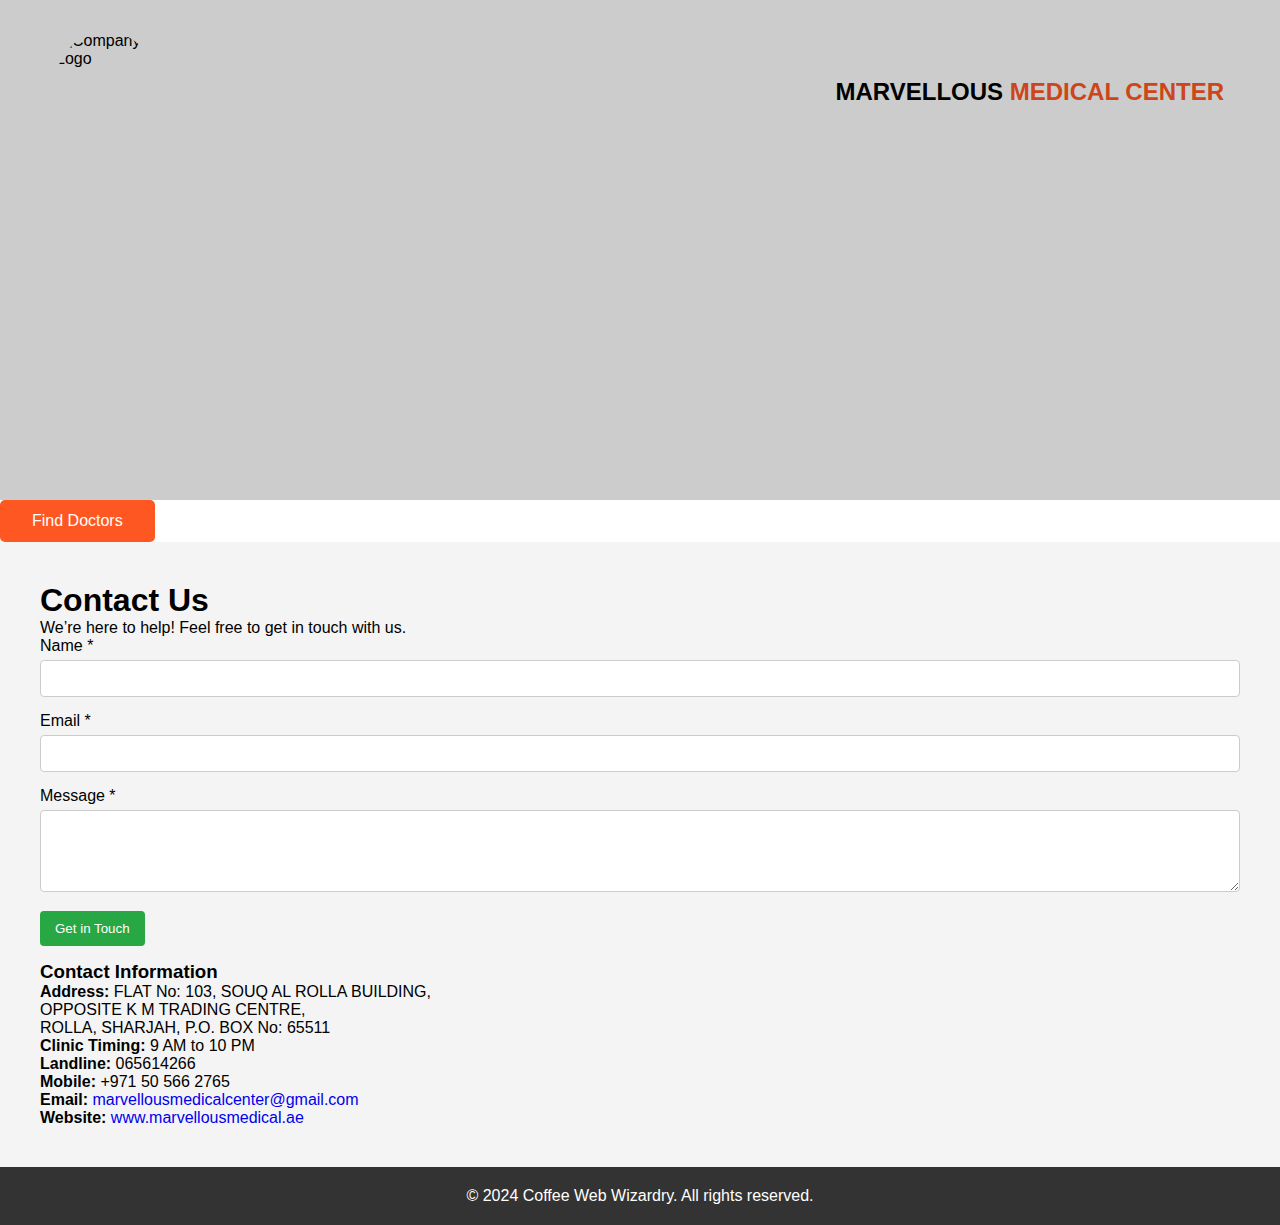
==== contact.html @ 48abed64 "Add files via upload" ====
<!DOCTYPE html>
<html lang="en">
<head>
    <meta charset="UTF-8">
    <meta name="viewport" content="width=device-width, initial-scale=1.0">
    <title>Contact Us - Coffee Web Wizardry</title>
    <style>
        body {
            font-family: Arial, sans-serif;
            margin: 0;
            padding: 0;
        }
        
        @import url("https://fonts.googleapis.com/css2?family=Poppins:wght@400;500;600;700&display=swap");

        :root {
            --primary-color: #007bff;
            --primary-color-dark: #0056b3;
            --primary-color-light: #e9f7ff;
            --secondary-color: #ff5722;
            --text-dark: #212529;
            --text-light: #6c757d;
            --white: #ffffff;
            --max-width: 1200px;
        }
    
        * {
            padding: 0;
            margin: 0;
            box-sizing: border-box;
        }
    
        .section__container {
            max-width: var(--max-width);
            margin: auto;
            padding: 5rem 1rem;
            animation: slide-in-left 0.5s ease-out forwards;
        }
    
        .section__header {
            margin-bottom: 0.5rem;
            font-size: 2rem;
            font-weight: 600;
            color: var(--text-dark);
            animation: slide-in-right 0.5s ease-out forwards;
        }
    
        .btn {
            padding: 0.75rem 2rem;
            outline: none;
            border: none;
            font-size: 1rem;
            white-space: nowrap;
            color: var(--white);
            background-color: var(--secondary-color);
            border-radius: 5px;
            cursor: pointer;
        }
    
        img {
            width: 100%;
            display: flex;
        }
    
        a {
            text-decoration: none;
        }
    
        html,
        body {
            scroll-behavior: smooth;
        }
    
        body {
            font-family: "Poppins", sans-serif;
        }
    
        header {
            background-image: url("static/contatc.jpg");
            background-position: center center;
            background-size: cover;
            background-repeat: no-repeat;
            position: relative;
            height: 500px;
        }
    
        .header__container {
            position: relative;
            z-index: 1;
            padding: 5rem 1rem;
        }
    
        header::before {
            content: '';
            position: absolute;
            top: 0;
            left: 0;
            right: 0;
            bottom: 0;
            background-color: rgba(0, 0, 0, 0.2);
            z-index: 0;
        }
    
        .nav__container {
            padding: 2rem 1rem;
            display: flex;
            align-items: center;
            justify-content: space-between;
        }
    
        .nav__logo {
            font-size: 1.5rem;
            font-weight: 600;
            color: var(--orange);
        }
    
        .nav__logo span {
            color: var(--secondary-color);
        }
    
        .nav__links {
            list-style: none;
            display: flex;
            align-items: center;
            justify-content: center;
            gap: 2rem;
            position: bottom;
        }
    
        .link a {
            padding: 0.5rem;
            color: var(--primary-color-dark);
        }
    
        .link a:hover {
            color: var(--black);
        }
    
        .header__container {
            display: flex;
            align-items: center;
            gap: 5rem;
            animation: slide-in-left 0.5s ease-out forwards;
        }
    
        .header__container h1 {
            margin-bottom: 1rem;
            max-width: 800px;
            font-size: 3.5rem;
            line-height: 4rem;
            color: var(--white);
        }
    
        .header__container p {
            margin-bottom: 2rem;
            max-width: 600px;
            color: var(--primary-color-light);
        }
    
        .header__form {
            width: 100%;
            max-width: 350px;
        }
    
        .header__form form {
            display: grid;
            gap: 1rem;
            padding: 2rem;
            background-color: var(--white);
            border-radius: 10px;
            box-shadow: 5px 5px 20px rgba(0, 0, 0, 0.2);
        }
    
        .header__form input {
            padding: 1rem;
            outline: none;
            border: none;
            font-size: 1rem;
            color: var(--primary-color);
            background-color: var(--primary-color-light);
            border-radius: 5px;
        }
    
        .header__form input::placeholder {
            color: var(--primary-color);
        }
    
        .form__btn {
            background-color: var(--primary-color);
            transition: 0.3s;
        }
    
        .form__btn:hover {
            background-color: var(--primary-color-dark);
        }
    
        .header__form h4 {
            font-size: 1.5rem;
            font-weight: 700;
            color: var(--primary-color);
        }

        .nav {
            margin-top: 10px;
        }

        .nav a {
            color: #fff;
            margin: 0 15px;
            text-decoration: none;
        }

        .nav a.active {
            text-decoration: underline;
        }

        .section-container {
            padding: 40px;
            background: #f4f4f4;
        }

        .container {
            max-width: 800px;
            margin: 0 auto;
        }

        h2 {
            font-size: 2em;
        }

        .form-group {
            margin-bottom: 15px;
        }

        label {
            display: block;
            margin-bottom: 5px;
        }

        input, textarea {
            width: 100%;
            padding: 10px;
            border: 1px solid #ccc;
            border-radius: 4px;
        }

        button {
            padding: 10px 15px;
            background: #28a745;
            color: #fff;
            border: none;
            border-radius: 4px;
            cursor: pointer;
        }

        footer {
            text-align: center;
            padding: 20px;
            background: #333;
            color: #fff;
        }
        @keyframes slide-in-right {
            from {
              transform: translateX(100%);
              opacity: 0;
            }
            to {
              transform: translateX(0);
              opacity: 1;
            }
          }
          .logo {
            width: 100px;
            height: 100px;
            border-radius: 50%;
            overflow: hidden;
            display: flex;
            align-items: center;
            justify-content: center;
            margin-bottom: 20px;
        }
        .logo img {
            width: 100%;
            height: 100%;
            object-fit: cover;
        }
    </style>
</head>
<body>
    <header>
        <nav class="section__container nav__container">
            <div class="logo">
                <img src="static/logo.jpeg" alt="Company Logo">
            </div>
          <div class="nav__logo">
            MARVELLOUS<span> MEDICAL CENTER </span>
          </div>
        </nav><br><br>

          
          </div>
        </div>
      </header>
      <a href="/#pages">
        <button class="btn" id="find-docs">Find Doctors</button>
    </a>

    <section id="contact" class="section-container">
        <div class="section-content" id="contactContainer">
            <h2>Contact Us</h2>
            <p>We’re here to help! Feel free to get in touch with us.</p>
            
            <form id="contactForm" aria-labelledby="contact-heading">
                <div class="form-group">
                    <label for="name">Name *</label>
                    <input type="text" id="name" name="name" required aria-required="true">
                </div>
                <div class="form-group">
                    <label for="email">Email *</label>
                    <input type="email" id="email" name="email" required aria-required="true">
                </div>
                <div class="form-group">
                    <label for="message">Message *</label>
                    <textarea id="message" name="message" rows="4" required aria-required="true"></textarea>
                </div>
                <div class="form-group">
                    <button type="submit">Get in Touch</button>
                </div>
            </form>

            <div class="contact-info">
                <h3>Contact Information</h3>
                <p><strong>Address:</strong> FLAT No: 103, SOUQ AL ROLLA BUILDING,<br> OPPOSITE K M TRADING CENTRE,<br> ROLLA, SHARJAH, P.O. BOX No: 65511</p>
                <p><strong>Clinic Timing:</strong> 9 AM to 10 PM</p>
                <p><strong>Landline:</strong> 065614266</p>
                <p><strong>Mobile:</strong> +971 50 566 2765</p>
                <p><strong>Email:</strong> <a href="mailto:marvellousmedicalcenter@gmail.com">marvellousmedicalcenter@gmail.com</a></p>
                <p><strong>Website:</strong> <a href="http://www.marvellousmedical.ae" target="_blank">www.marvellousmedical.ae</a></p>
            </div>
        </div>
    </section>

    <footer>
        <p>&copy; 2024 Coffee Web Wizardry. All rights reserved.</p>
    </footer>
</body>
</html>
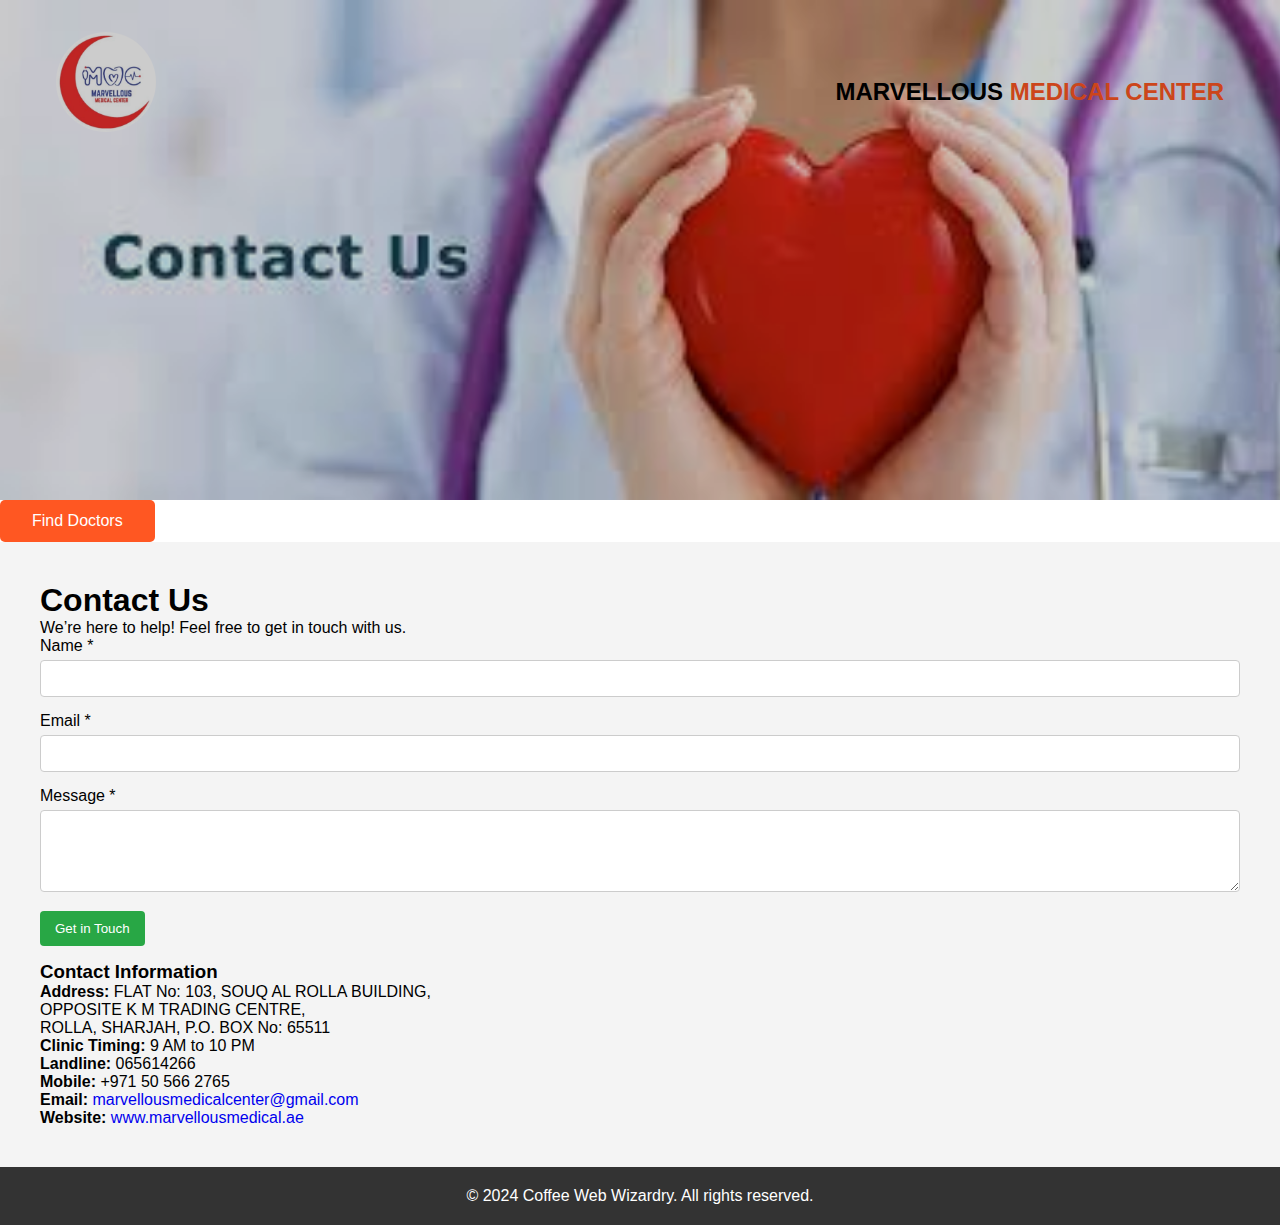
==== commit 4fe3519a: "Update contact.html" ====
--- a/contact.html
+++ b/contact.html
@@ -76,7 +76,7 @@
         }
     
         header {
-            background-image: url("static/contatc.jpg");
+            background-image: url("contatc.jpg");
             background-position: center center;
             background-size: cover;
             background-repeat: no-repeat;
@@ -290,7 +290,7 @@
     <header>
         <nav class="section__container nav__container">
             <div class="logo">
-                <img src="static/logo.jpeg" alt="Company Logo">
+                <img src="logo.jpeg" alt="Company Logo">
             </div>
           <div class="nav__logo">
             MARVELLOUS<span> MEDICAL CENTER </span>
@@ -344,4 +344,4 @@
         <p>&copy; 2024 Coffee Web Wizardry. All rights reserved.</p>
     </footer>
 </body>
-</html>+</html>
